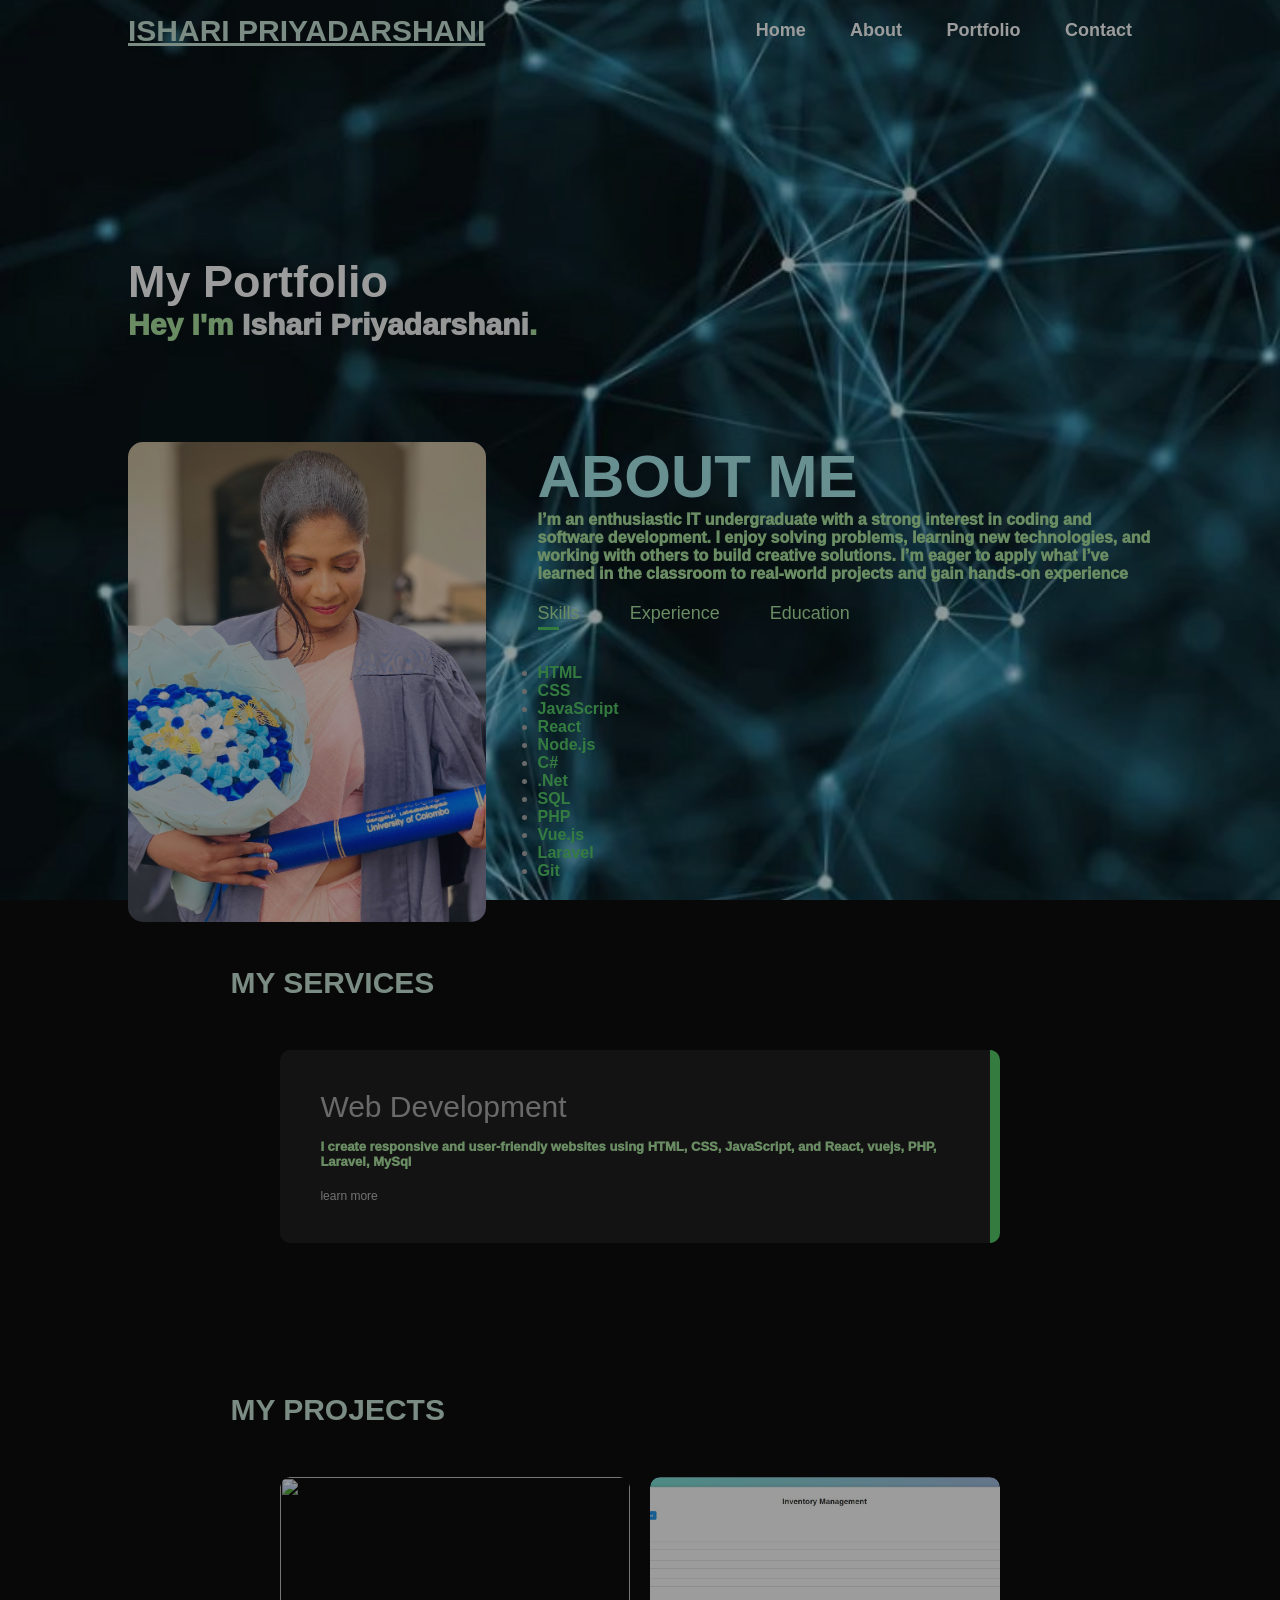
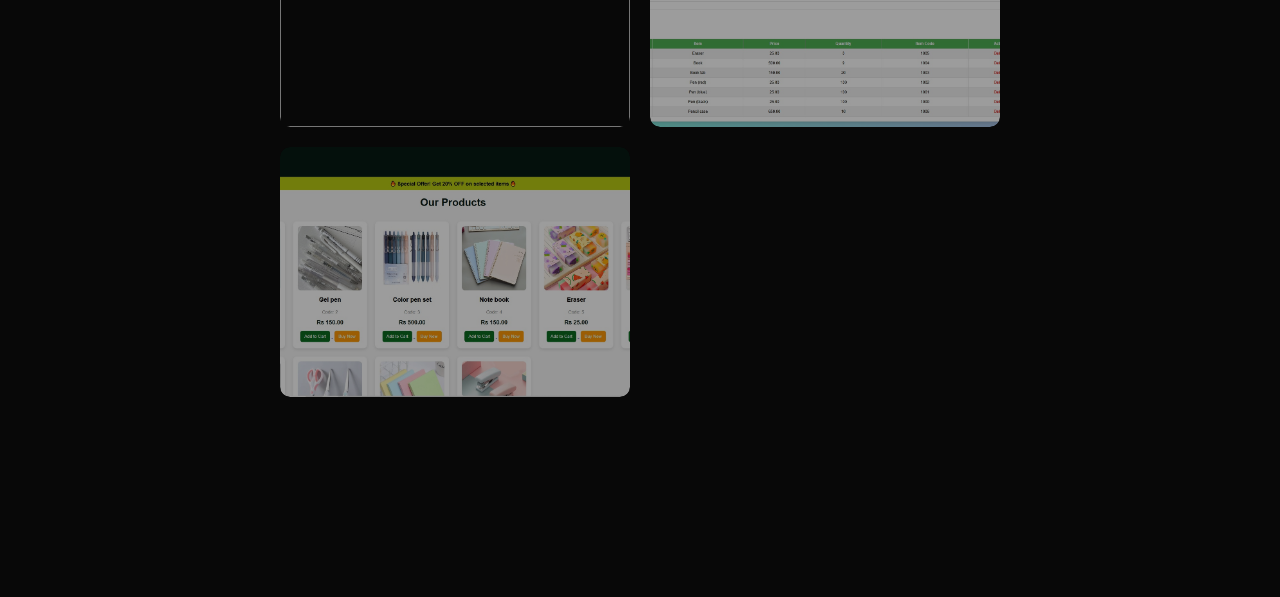
==== portfolio - Copy/index.html @ c930090a "Add files via upload" ====
<!DOCTYPE html>
<html lang="en">
<head>
    <meta charset="UTF-8">
    <meta name="viewport" content="width=device-width, initial-scale=1.0">
    <title>Portfolio- Ishari</title>
    <link rel="stylesheet" href="style.css">
    <script src="https://kit.fontawesome.com/4d04e9a80d.js" crossorigin="anonymous"></script>
</head>
<body>
    <div id="header">
        <div class="container">
            <nav>
            <h1> <a href="index.html">Ishari Priyadarshani</a></h1>
            <ul>
                <li><a href="index.html">Home</a></li>
                <li><a href="#about">About</a></li>
                <li><a href="index.html">Portfolio</a></li>
                <li><a href="contact.html">Contact</a></li>
            </ul>
        </nav>
        <div class="header-content">
            <h2>My Portfolio</h2>
            <p>Hey I'm <span>Ishari Priyadarshani</span>.</p>
        </div>
    </div>

    <div id="about">
        <div class="container">
            <div class="row">
                <div class="about-col-1">
                    <img src="images/grad1.jpg">
                </div>
                <div class="about-col-2">
                    <h1 class="subtitle">About Me</h1>
                    <p>I’m an enthusiastic IT undergraduate with a strong interest in coding
                        and software development. I enjoy solving problems, learning new
                        technologies, and working with others to build creative solutions. I’m
                        eager to apply what I’ve learned in the classroom to real-world
                        projects and gain hands-on experience</p>
                    <div class="tab-titles">
                        <p class="tab-links active-link" onclick="opentab('skills')">Skills</p>
                        <p class="tab-links" onclick="opentab('experience')">Experience</p>
                        <p class="tab-links" onclick="opentab('education')">Education</p>
                    </div>
                    <div class="tab-contents active-tab" id="skills">
                        <ul>
                            <li><span>HTML</span></li>
                            <li><span>CSS</span></li>
                            <li><span>JavaScript</span></li>
                            <li><span>React</span></li>
                            <li><span>Node.js</span></li>
                            <li><span>C#</span></li>
                            <li><span>.Net</span></li>
                            <li><span>SQL</span></li>
                            <li><span>PHP</span></li>
                            <li><span>Vue.js</span></li>
                            <li><span>Laravel</span></li>
                            <li><span>Git</span></li>
                        </ul>
                    </div>
                     <div class="tab-contents" id="experience">
                        <ul>
                            <li><span>Library Management System</span>
                                <li>.Net</li>
                                <li>C#</li>
                                <li>HTML</li>
                                <li>CSS</li>
                                <li>SQL Server</li>  </li>
                            <li><span>Inventory Management
                            System</span>
                                <li>CSS
                                <li>HTML</li>
                                </li>
                                <li>PHP</li>
                                <li>SQL Server</li>
                            </li>
                            <li><span>Online Store</span>
                               <li>PHP</li>
                               <li>HTML</li>
                               <li>CSS</li>
                               <li>SQL Server</li>
                            </li>
                            
                        </ul>
                    </div>
                     <div class="tab-contents" id="education">
                        <ul>
                            <li><span>Diploma in Information Technology</span><br>University of Colombo</li>
                            <li><span>Bachelor of Information Technology</span><br>University of Colombo (reading)</li>
                            
                        </ul>
                </div>
            </div>
    </div>
    <div id="services">
        <div class="container">
            <h1 class="subtitles">My Services  </h1>
            <div class="services-list">
                <div>
                    <i class="fa-solid fa-code"></i>
                    <h2>Web Development</h2>
                    <p>I create responsive and user-friendly websites using HTML, CSS, JavaScript, and React, vuejs, PHP, Laravel, MySql</p>
                    <a href="#">learn more</a>
                </div>
            </div>
        </div>
    </div>
<div id="portfolio">
    <div class="container">
        <h1 class="subtitles">My Projects</h1>

        <div class="portfolio-list">

            <!-- Project 1 -->
            <div class="work">
                <a href="library.html">
                    <img src="images/library.jpg">
                    <div class="layer">
                        <h2>Library Management System</h2>
                        <p>Click to view full details</p>
                    </div>
                </a>
            </div>

            <!-- Project 2 -->
            <div class="work">
                <a href="inventory.html">
                    <img src="images/items.jpg">
                    <div class="layer">
                        <h2>Inventory Management System</h2>
                        <p>Click to view full details</p>
                    </div>
                </a>
            </div>

            <!-- Project 3 -->
            <div class="work">
                <a href="myshop.html">
                    <img src="images/myshop.jpg">
                    <div class="layer">
                        <h2>Online Store</h2>
                        <p>Click to view full details</p>
                    </div>
                </a>
            </div>

        </div>
    </div>
</div>
   
    
    <script>
        var tablinks = document.getElementsByClassName("tab-links");
        var tabcontents = document.getElementsByClassName("tab-contents");
        function opentab(tabname){
            for(tablink of tablinks){
                tablink.classList.remove("active-link");
            }
            for(tabcontent of tabcontents){
                tabcontent.classList.remove("active-tab");
            }
            event.currentTarget.classList.add("active-link");
            document.getElementById(tabname).classList.add("active-tab");

        }
    </script>
</body>
</html>
---- portfolio - Copy/style.css ----
*{
    margin: 0;
    padding: 0;
    box-sizing: border-box;
    font-family: 'Poppins', sans-serif;
}
body{
    background: #080808;
    color: #fff;
}
#header{
    width: 100%;
    height: 100vh;
    background-image: url(images/background2.jpg);
    background-size: cover;
    background-position: center;
    opacity: 0.6;
    
    
}
.container{
    padding: 10px 10%;
}
nav{
    display: flex;
    align-items: center;
    justify-content: space-between;
    flex-wrap: wrap;
}
h1{
    font-size: 30px;
    color: #c6e4d5;
    text-transform: uppercase;
    text-decoration: none;
}
nav ul li{
    display: inline-block;
    list-style: none;
    margin: 10px 20px;
}
nav ul li a{
    text-decoration: none;
    color: #fff;
    font-size: 18px;
    position: relative;
    font-weight: 800;
}
nav ul li a::after{
    content: '';
    width: 0;
    height: 3px;
    background: #52c966;
    position: absolute;
    left: 0;
    bottom: -6px;
}
nav ul li a:hover::after{
    width: 100%;
    transition: 0.5s;
}
.header-content{
    margin-top: 20%;
    font-size: 30px;
}
.header-content h1{
    font-size: 60px;
    margin-top: 20px;
}
.header-content span{
    color: rgb(244, 247, 247);
}
#about{
    padding: 80px 0;
    color: #ababab;
}
.row{
    display: flex;
    justify-content: space-between;
    flex-wrap: wrap;
}
.about-col-1{
    flex-basis: 35%;
}
.about-col-1 img{
    width: 100%;
    border-radius: 15px;
}
.about-col-2{
    flex-basis: 60%;
}
.subtitle{
    color: #abebeb;
    font-size: 60px;
    font-weight: 600;
}
p{
    color: #abe4a0;
    font-weight: 1000;
}
nav h1 a{
    text-decoration: underline;
    color: #c6e4d5;
    font-weight: 800;
}
.tab-titles{
    display: flex;
    margin: 20px 0 40px;
}
.tab-links{
    margin-right: 50px;
    font-size: 18px;
    font-weight: 500;
    cursor: pointer;
    position: relative;
}
.tab-links::after{
    content: '';
    width: 0;
    height: 3px;
    background: #52c966;
    position: absolute;
    left: 0;
    bottom: -6px;
    transition: 0.5s;
}
.tab-links.active-link::after{
    width: 50%;
}
.tab-contents ul li span{
    font-weight: 700;
}
.tab-contents{
    display: none;
}
.tab-contents.active-tab{
    display: block;
}
#experience ul li span{
    color: #52c966;
    font-weight: 700;
}
#education ul li span{
    color: #52c966;
    font-weight: 700;
}
#education ul li{
    margin: 20px 0;
    font-weight: 700;
}
#skills ul li span{
    color: #52c966;
    font-weight: 700;
}
#services{
    padding: 30px 0;
}
.services-list{
    display: grid;
    grid-template-columns: repeat(auto-fit, minmax(250px, 1fr));
    grid-gap: 40px;
    margin: 50px;
}
.services-list div{
    background: #1c1c1c;
    padding: 40px;
    font-size: 13px;
    font-weight: 300;
    border-right: 10px solid #52c966;
    transition: background 0.5s, transform 0.5s;
    border-radius: 10px;
}
.services-list div i{
    font-size: 50px;
    margin-bottom: 30px;
}
.services-list div h2{
    font-size: 30px;
    font-weight: 500;
    margin-bottom: 15px;
}
.services-list div a{
    text-decoration: none;
    color: #b7b9b8;
    font-size: 12px;
    margin-top: 20px;
    font-weight: 500;
    display: inline-block;
}
.services-list div:hover{
    background: #011a11;
    transform: translateY(-10px);
}
#portfolio{
    padding: 50px 0;
}
.portfolio-list{
    display: grid;
    grid-template-columns: repeat(auto-fit, minmax(250px, 1fr));
    grid-gap: 40px;
    margin: 50px;
}
.work{
    border-radius: 10px;
    position: relative;
    overflow: hidden;
}
.work img{
    width: 100%;
    border-radius: 10px;
    display: block;
}
.layer{
    width: 100%;
    height: 50%;
    background: linear-gradient(to top, rgba(0, 0, 0, 0.7), #0a7777);
    border-radius: 10px;
    position: absolute;
    left: 0;
    bottom: 0;
    overflow: hidden;
    display: flex;
    align-items: center;
    justify-content: center;
    flex-direction: column;
    padding: 0 40px;
    text-align: center;
}
/* Portfolio Grid */
.portfolio-list {
    display: grid;
    grid-template-columns: repeat(auto-fit, minmax(250px, 1fr));
    gap: 20px;
}

/* Work Card */
.work {
    position: relative;
    overflow: hidden;
    border-radius: 10px;
    cursor: pointer;
}

/* Make whole card clickable */
.work a {
    display: block;
    height: 100%;
    text-decoration: none;
    color: white;
}

/* Image */
.work img {
    width: 100%;
    height: 250px;
    object-fit: cover;
    display: block;
    transition: transform 0.4s;
}

/* Hover zoom effect */
.work:hover img {
    transform: scale(1.1);
}

/* Overlay layer */
.layer {
    position: absolute;
    top: 0;
    left: 0;
    width: 100%;
    height: 100%;
    background: rgba(0, 0, 0, 0.6);
    color: white;

    display: flex;
    flex-direction: column;
    justify-content: center;
    align-items: center;

    opacity: 0;
    transition: 0.4s;
    text-align: center;
    padding: 20px;
}

/* Show overlay on hover */
.work:hover .layer {
    opacity: 1;
}

/* Text style */
.layer h2 {
    margin-bottom: 10px;
}

.layer p {
    font-size: 14px;
}
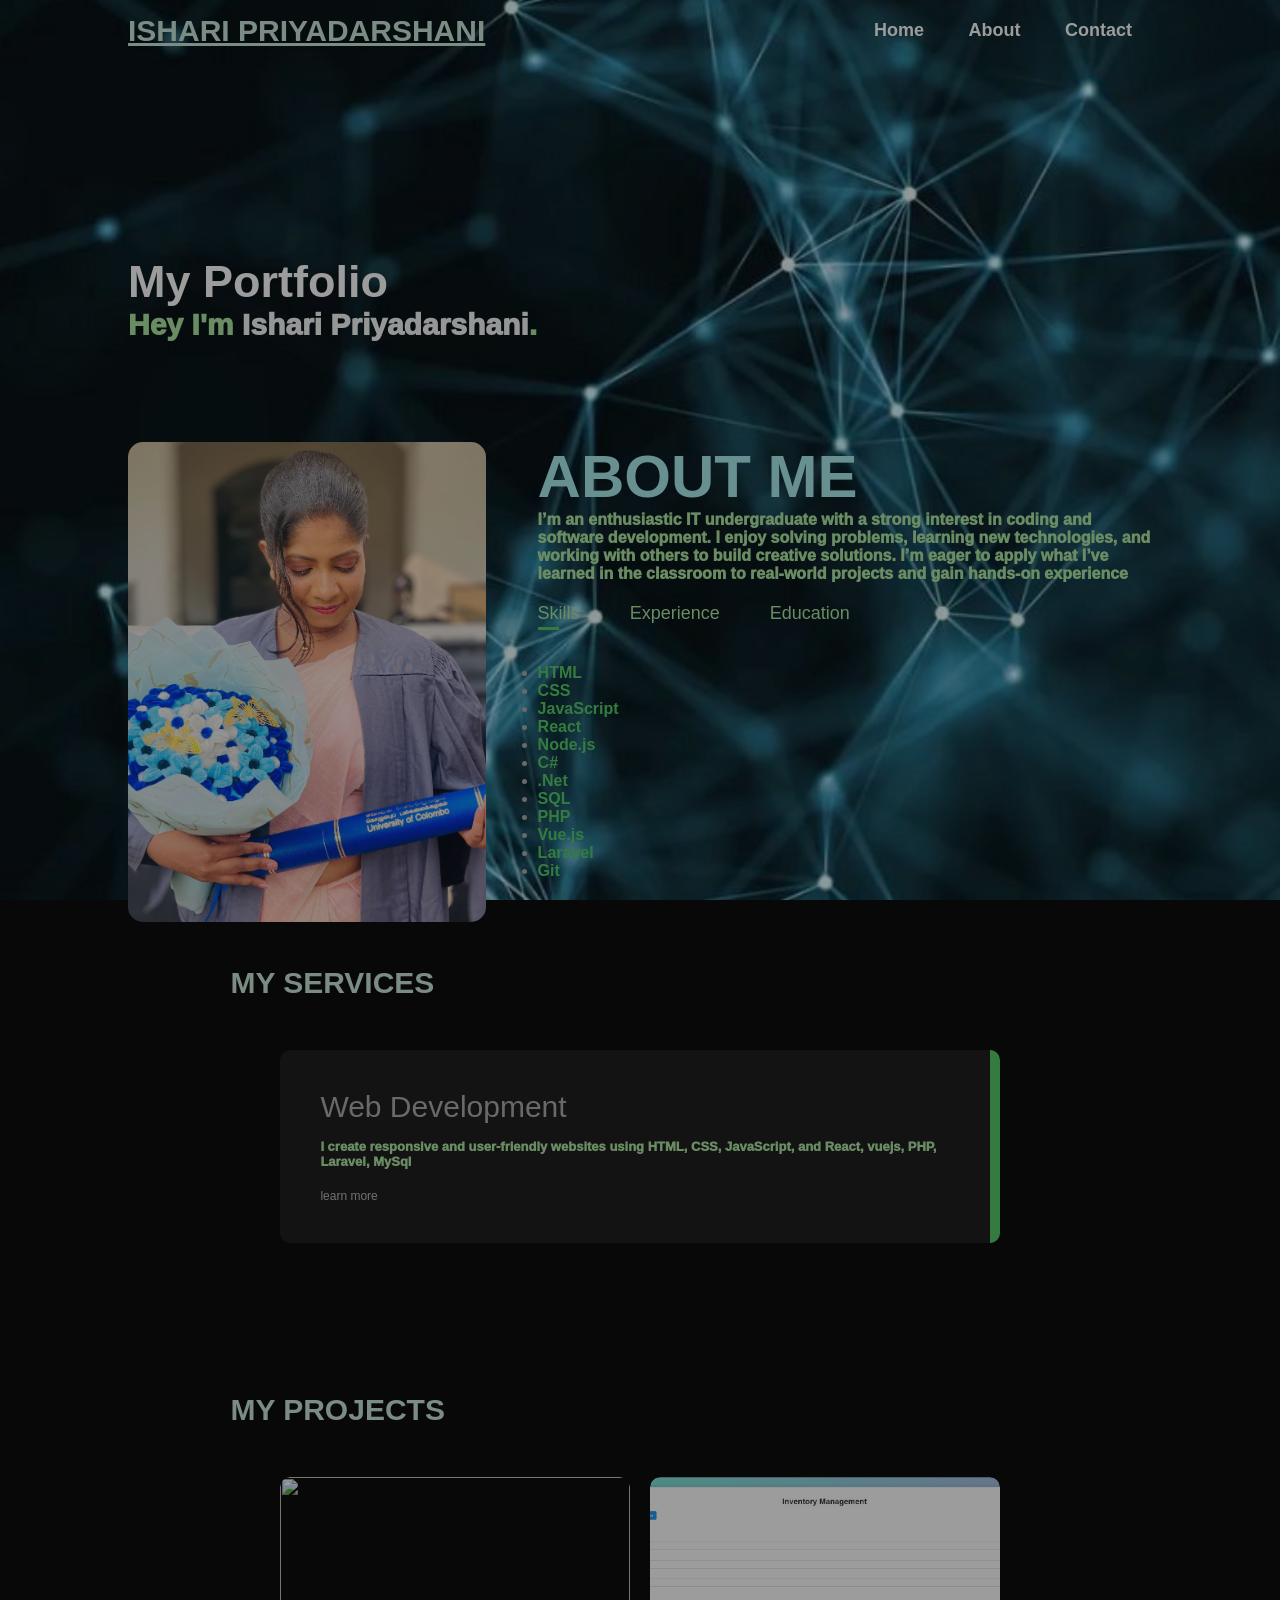
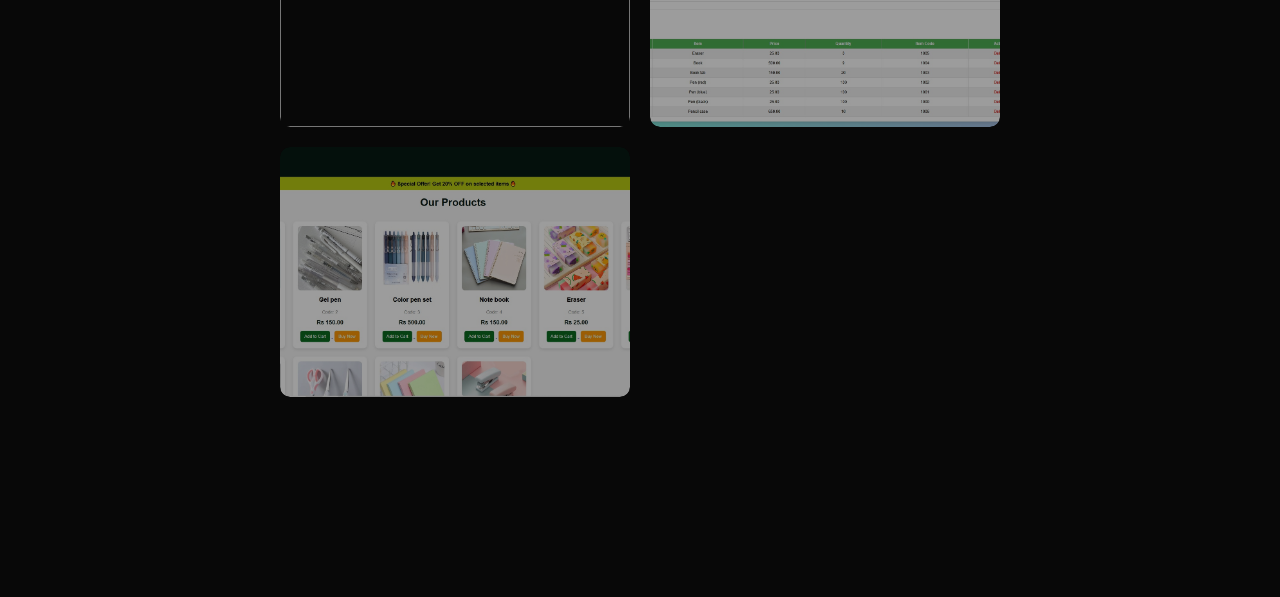
==== commit 580421f2: "Remove Extra Link" ====
--- a/portfolio - Copy/index.html
+++ b/portfolio - Copy/index.html
@@ -15,7 +15,6 @@
             <ul>
                 <li><a href="index.html">Home</a></li>
                 <li><a href="#about">About</a></li>
-                <li><a href="index.html">Portfolio</a></li>
                 <li><a href="contact.html">Contact</a></li>
             </ul>
         </nav>
